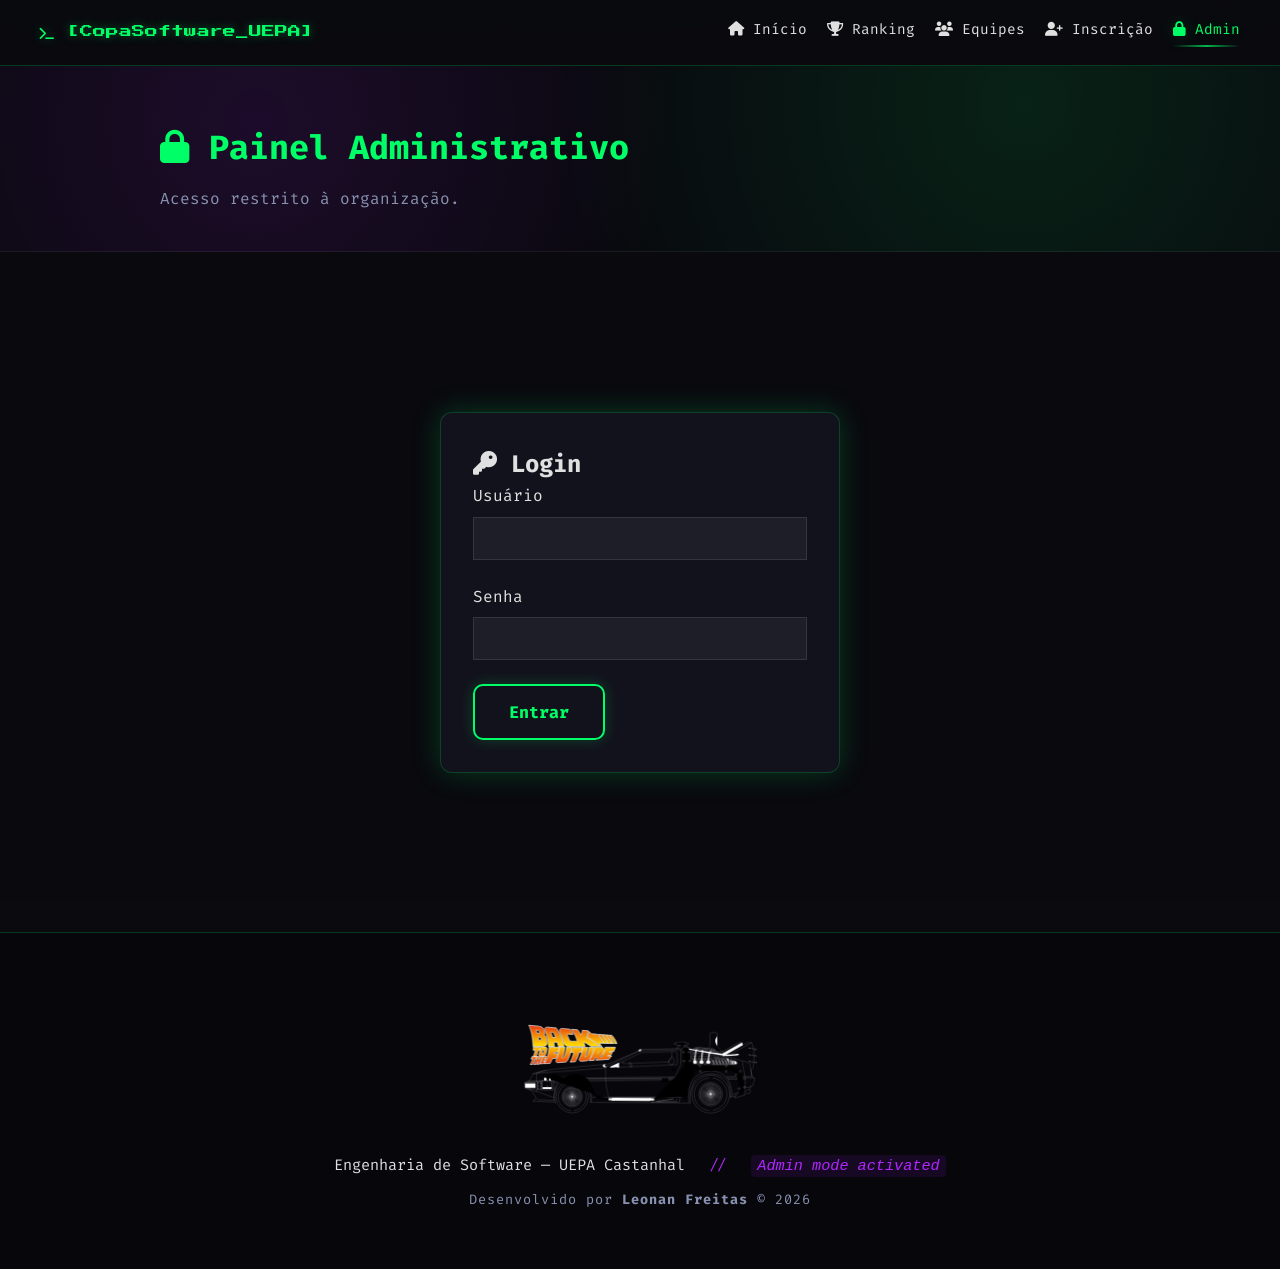
==== admin.html @ 0591ed83 "feat: adicionada vinculação de equipes e participantes ao database, e criação de pagina de admin" ====
<!DOCTYPE html>
<html lang="pt-BR">

<head>
    <meta charset="UTF-8">
    <meta name="viewport" content="width=device-width, initial-scale=1.0">
    <title>Admin — I Copa de Software</title>
    <link href="https://cdnjs.cloudflare.com/ajax/libs/font-awesome/6.4.0/css/all.min.css" rel="stylesheet">
    <link href="https://fonts.googleapis.com/css2?family=Fira+Code:wght@300;400;700&family=Press+Start+2P&display=swap"
        rel="stylesheet">
    <link rel="stylesheet" href="css/style.css">
    <link rel="stylesheet" href="css/admin.css">
    <link rel="icon" href="assets/starwars.png">
</head>

<body class="page-admin">
    <nav class="navbar">
        <div class="logo">
            <i class="fa-solid fa-terminal"></i> [CopaSoftware_UEPA]
        </div>
        <div class="menu-toggle" id="menuToggle">
            <span class="bar"></span>
            <span class="bar"></span>
            <span class="bar"></span>
        </div>
        <div class="nav-links" id="navLinks">
            <a href="index.html"><i class="fa-solid fa-house"></i> Início</a>
            <a href="ranking.html"><i class="fa-solid fa-trophy"></i> Ranking</a>
            <a href="equipes.html"><i class="fa-solid fa-users"></i> Equipes</a>
            <a href="inscricao.html"><i class="fa-solid fa-user-plus"></i> Inscrição</a>
            <a href="admin.html" class="active"><i class="fa-solid fa-lock"></i> Admin</a>
        </div>
    </nav>

    <header class="sub-hero">
        <div class="sub-hero-inner">
            <h1 class="sub-title"><i class="fa-solid fa-lock"></i> Painel Administrativo</h1>
            <p class="sub-text">Acesso restrito à organização.</p>
        </div>
    </header>

    <main class="container admin-container">

        <!-- Login Section -->
        <div id="loginSection" class="admin-section">
            <div class="admin-card">
                <h2><i class="fa-solid fa-key"></i> Login</h2>
                <form id="loginForm">
                    <div class="form-group">
                        <label for="username">Usuário</label>
                        <input type="text" id="username" name="username" required>
                    </div>
                    <div class="form-group">
                        <label for="password">Senha</label>
                        <input type="password" id="password" name="password" required>
                    </div>
                    <div class="form-error" id="loginError" style="display: none;"></div>
                    <button type="submit" class="btn-neon">Entrar</button>
                </form>
            </div>
        </div>

        <!-- Admin Panel -->
        <div id="adminPanel" style="display: none;">
            <div class="admin-tabs">
                <button class="tab-btn active" data-tab="teams">Times Pendentes</button>
                <button class="tab-btn" data-tab="active-teams">Times Ativos</button>
                <button class="tab-btn" data-tab="participants">Participantes</button>
                <button class="tab-btn" data-tab="draw">Sorteio</button>
                <button class="tab-btn" data-tab="score">Pontuação</button>
                <button class="tab-btn" data-tab="teamnames">Nomes de Times</button>
                <button class="tab-btn" data-tab="reserves">Reserva</button>
            </div>

            <!-- Tab: Times Pendentes -->
            <div class="tab-content active" id="tab-teams">
                <h2><i class="fa-solid fa-users"></i> Times Pendentes</h2>

                <!-- Formulário de criação manual -->
                <div class="manual-team-section">
                    <h3><i class="fa-solid fa-pen"></i> Criar Time Manual (por matrículas)</h3>
                    <form id="manualTeamForm">
                        <div class="input-row">
                            <div class="form-group">
                                <label>Matrícula 1</label>
                                <input type="text" id="mat1" required>
                            </div>
                            <div class="form-group">
                                <label>Matrícula 2</label>
                                <input type="text" id="mat2" required>
                            </div>
                            <div class="form-group">
                                <label>Matrícula 3</label>
                                <input type="text" id="mat3" required>
                            </div>
                        </div>
                        <button type="submit" class="btn-neon">Criar Time Pendente</button>
                    </form>
                    <div id="manualTeamResult" class="form-alert" style="display: none;"></div>
                </div>

                <div id="pendingTeamsLoader" class="rank-loader" style="display: none;">
                    <div class="loader-container">
                        <div class="loader-circle"></div>
                        <div class="loader-circle"></div>
                        <div class="loader-circle"></div>
                        <div class="loader-circle"></div>
                        <div class="loader-circle"></div>
                    </div>
                    <p>Carregando...</p>
                </div>
                <div id="pendingTeamsEmpty" class="table-empty" style="display: none;">Nenhum time pendente.</div>
                <div id="pendingTeamsList" class="pending-teams-list"></div>
            </div>

            <!-- Tab: Times Ativos (aprovados) -->
            <div class="tab-content" id="tab-active-teams">
                <h2><i class="fa-solid fa-check-circle"></i> Times Aprovados</h2>
                <div id="activeTeamsList" class="active-teams-list"></div>
            </div>

            <!-- Tab: Participantes -->
            <div class="tab-content" id="tab-participants">
                <h2><i class="fa-solid fa-address-card"></i> Participantes</h2>
                <div class="participants-list-admin" id="participantsListAdmin"></div>
            </div>

            <!-- Tab: Sorteio -->
            <div class="tab-content" id="tab-draw">
                <h2><i class="fa-solid fa-shuffle"></i> Sorteio</h2>
                <div class="draw-buttons">
                    <button id="drawIntermediary" class="btn-neon draw-btn">Sorteio Intermediário</button>
                    <button id="drawFinal" class="btn-neon draw-btn">Sorteio Final</button>
                </div>
                <div id="drawResult" class="draw-result"></div>
            </div>

            <!-- Tab: Pontuação -->
            <div class="tab-content" id="tab-score">
                <h2><i class="fa-solid fa-star"></i> Adicionar Pontuação</h2>
                <form id="scoreForm">
                    <div class="form-group">
                        <label for="teamSelect">Time</label>
                        <select id="teamSelect" name="teamId" required>
                            <option value="">Carregando times...</option>
                        </select>
                    </div>
                    <div class="form-group">
                        <label for="scoreValue">Valor</label>
                        <input type="number" id="scoreValue" name="value" required>
                    </div>
                    <div class="form-group">
                        <label for="scoreOrigin">Origem</label>
                        <select id="scoreOrigin" name="origin" required>
                            <option value="match">Partida</option>
                            <option value="penalty">Penalidade</option>
                            <option value="bonus">Bônus</option>
                        </select>
                    </div>
                    <div class="form-group">
                        <label for="scoreModality">Modalidade (opcional)</label>
                        <input type="text" id="scoreModality" name="modality">
                    </div>
                    <div class="form-group">
                        <label for="scoreDescription">Descrição</label>
                        <input type="text" id="scoreDescription" name="description" required>
                    </div>
                    <button type="submit" class="btn-neon">Adicionar Pontuação</button>
                </form>
            </div>

            <!-- Tab: Nomes de Times -->
            <div class="tab-content" id="tab-teamnames">
                <h2><i class="fa-solid fa-font"></i> Nomes de Times</h2>
                <form id="teamNameForm" class="teamname-form">
                    <div class="form-group">
                        <label for="teamName">Novo nome</label>
                        <input type="text" id="teamName" name="name" required>
                    </div>
                    <button type="submit" class="btn-neon">Adicionar Nome</button>
                </form>
                <h3>Nomes disponíveis</h3>
                <div id="availableNames" class="available-names"></div>
            </div>

            <!-- Tab: Reserva -->
            <div class="tab-content" id="tab-reserves">
                <h2><i class="fa-solid fa-clock"></i> Lista de Reserva</h2>
                <div id="reservesList" class="reserves-list"></div>
            </div>
        </div>
    </main>

    <footer class="main-footer">
        <div class="footer-content">
            <div class="footer-visual">
                <div id="delorean-display"></div>
            </div>
            <div class="footer-text">
                <div class="footer-brand">
                    <span>Engenharia de Software — UEPA Castanhal</span>
                    <span class="separator">//</span>
                    <code><span id="rotating-phrase">Admin mode activated</span></code>
                </div>
                <div class="footer-copy">Desenvolvido por <strong>Leonan Freitas</strong> &copy; 2026</div>
            </div>
        </div>
    </footer>

    <script src="js/script.js"></script>
    <script src="js/effects/hamburger.js"></script>
    <script src="js/effects/matrix.js"></script>
    <script src="js/rotating-phrases.js"></script>
    <script src="js/admin.js"></script>
    <script>
        fetch('assets/delorean-anim.html')
            .then(res => res.text())
            .then(data => document.getElementById('delorean-display').innerHTML = data);
    </script>
</body>

</html>
---- css/style.css ----
@import url('base.css');
@import url('layout.css');
@import url('components.css');
@import url('pages.css');
@import url('animations.css');
@import url('matrix-gallery.css');
@import url('effects/hamburger.css');
@import url('effects/matrix.css');
@import url('effects/delorean-anim.css');
@import url('effects/loading-circle.css');
---- css/admin.css ----
.page-admin .admin-container {
    max-width: 1200px;
}

.admin-section {
    display: flex;
    justify-content: center;
    align-items: center;
    min-height: 60vh;
}

.admin-card {
    background: var(--bg-panel);
    border: 1px solid var(--border-color);
    border-radius: 12px;
    padding: 2rem;
    width: 100%;
    max-width: 400px;
    box-shadow: 0 0 30px rgba(0, 255, 102, 0.2);
}

.admin-tabs {
    display: flex;
    flex-wrap: wrap;
    gap: 10px;
    margin-bottom: 30px;
    border-bottom: 1px solid var(--border-color);
    padding-bottom: 10px;
    background: rgba(0, 0, 0, 0.3);
    border-radius: 8px;
    padding: 10px;
}

.tab-btn {
    background: transparent;
    border: 1px solid var(--border-color);
    color: var(--text-muted);
    padding: 10px 20px;
    font-family: 'Fira Code', monospace;
    cursor: pointer;
    transition: all 0.2s;
    border-radius: 6px;
    flex: 1 1 auto;
}

.tab-btn:hover {
    border-color: var(--neon-green);
    color: var(--neon-green);
}

.tab-btn.active {
    background: rgba(0, 255, 102, 0.1);
    border-color: var(--neon-green);
    color: var(--neon-green);
}

.tab-content {
    display: none;
    background: rgba(0, 0, 0, 0.2);
    padding: 20px;
    border-radius: 12px;
    backdrop-filter: blur(4px);
}

.tab-content.active {
    display: block;
}

.pending-teams-list {
    display: flex;
    flex-direction: column;
    gap: 20px;
}

.pending-team-card {
    background: rgba(20, 20, 30, 0.8);
    border: 1px solid var(--border-color);
    border-radius: 8px;
    padding: 15px;
    transition: border-color 0.2s;
}

.pending-team-card:hover {
    border-color: var(--neon-purple);
}

.pending-team-header {
    display: flex;
    justify-content: space-between;
    align-items: center;
    margin-bottom: 10px;
    flex-wrap: wrap;
    gap: 10px;
}

.pending-team-header h3 {
    color: var(--neon-green);
    font-size: 1.2rem;
    margin: 0;
}

.pending-team-actions {
    display: flex;
    gap: 10px;
}

.pending-team-actions button {
    padding: 8px 12px;
    font-size: 0.9rem;
}

.pending-team-members {
    margin-top: 10px;
    padding-top: 10px;
    border-top: 1px dashed var(--border-color);
}

.pending-team-members p {
    margin: 5px 0;
    color: var(--text-muted);
    font-size: 0.9rem;
}

.draw-buttons {
    display: flex;
    gap: 20px;
    margin-bottom: 20px;
    flex-wrap: wrap;
}

.draw-btn {
    flex: 1;
    min-width: 200px;
}

.draw-result {
    background: rgba(0, 0, 0, 0.5);
    border-radius: 8px;
    padding: 15px;
    color: var(--text-main);
    font-family: 'Fira Code', monospace;
    border: 1px solid var(--neon-green);
}

.teamname-form {
    margin-bottom: 30px;
    background: rgba(0, 0, 0, 0.2);
    padding: 20px;
    border-radius: 8px;
}

.available-names {
    display: flex;
    flex-wrap: wrap;
    gap: 10px;
    margin-top: 1rem;
}

.name-tag {
    background: rgba(176, 38, 255, 0.1);
    border: 1px solid var(--neon-purple);
    padding: 5px 15px;
    border-radius: 20px;
    font-size: 0.9rem;
    color: var(--text-main);
}

.reserves-list {
    background: rgba(0, 0, 0, 0.2);
    padding: 20px;
    border-radius: 8px;
}

.reserve-item {
    padding: 10px;
    border-bottom: 1px solid var(--border-color);
    display: flex;
    justify-content: space-between;
    align-items: center;
    flex-wrap: wrap;
    gap: 10px;
}

.reserve-item:last-child {
    border-bottom: none;
}

.reserve-info {
    color: var(--text-main);
}

.reserve-info strong {
    color: var(--neon-green);
}

.reserve-semester {
    color: var(--neon-purple);
    font-size: 0.9rem;
}

.participants-list-admin {
    background: rgba(0, 0, 0, 0.2);
    padding: 20px;
    border-radius: 8px;
    max-height: 500px;
    overflow-y: auto;
}

.participant-admin-item {
    padding: 8px;
    border-bottom: 1px dashed var(--border-color);
    display: flex;
    justify-content: space-between;
    color: var(--text-main);
}

.participant-admin-item:last-child {
    border-bottom: none;
}

@media (max-width: 768px) {
    .admin-tabs {
        flex-direction: column;
    }

    .tab-btn {
        width: 100%;
    }

    .draw-buttons {
        flex-direction: column;
    }

    .draw-btn {
        width: 100%;
    }

    .pending-team-header {
        flex-direction: column;
        align-items: flex-start;
    }

    .pending-team-actions {
        width: 100%;
        justify-content: flex-end;
    }
}

.manual-team-section {
    background: rgba(0, 0, 0, 0.2);
    padding: 20px;
    border-radius: 8px;
    margin-bottom: 30px;
    border: 1px solid var(--border-color);
}

.manual-team-section .input-row {
    display: flex;
    gap: 15px;
    flex-wrap: wrap;
}

.manual-team-section .form-group {
    flex: 1;
    min-width: 150px;
}

.active-teams-list .team-card {
    background: rgba(0, 20, 0, 0.5);
    border-color: var(--neon-green);
    margin-bottom: 15px;
}

.team-card .team-header {
    display: flex;
    justify-content: space-between;
    align-items: center;
    flex-wrap: wrap;
    gap: 10px;
}

.team-card .team-header h3 {
    margin: 0;
    color: var(--neon-green);
}

@media (max-width: 640px) {
    .manual-team-section .input-row {
        flex-direction: column;
    }
}
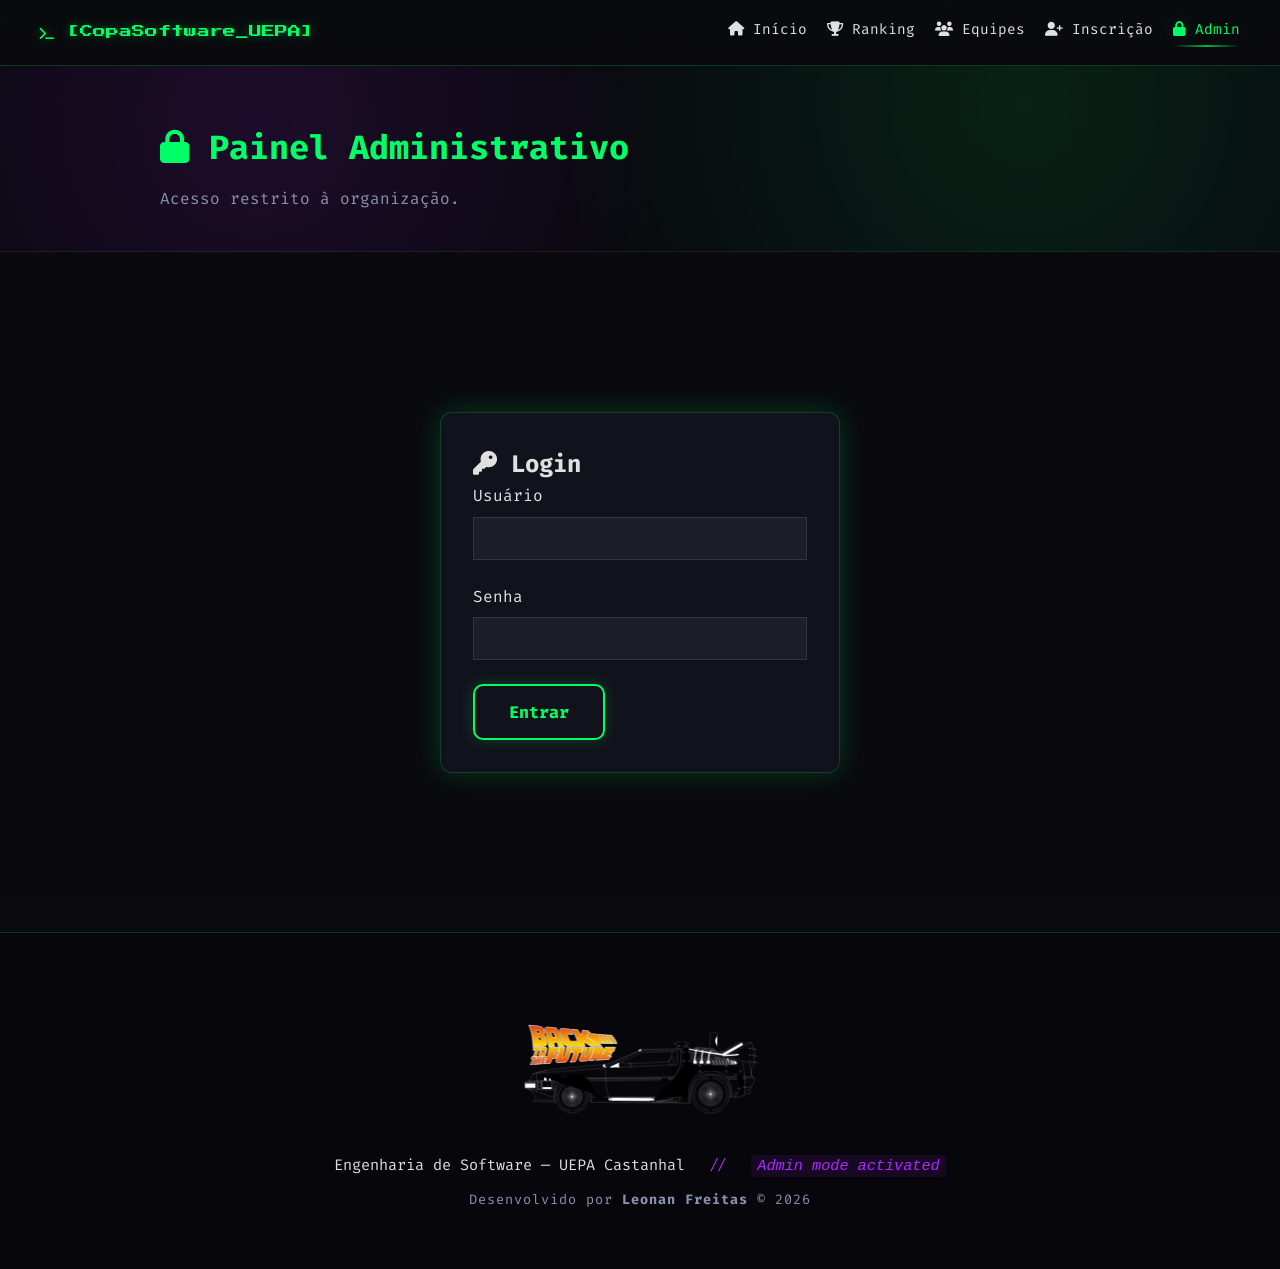
==== commit dccca4fd: "feat: adicionado botão de recalculo e expansão de times na aba de admin" ====
--- a/admin.html
+++ b/admin.html
@@ -137,6 +137,12 @@
 
             <!-- Tab: Pontuação -->
             <div class="tab-content" id="tab-score">
+                <div class="recalc-section"
+                    style="margin-bottom: 2rem; padding: 1rem; background: rgba(0,0,0,0.3); border-radius: 8px;">
+                    <h3><i class="fa-solid fa-rotate"></i> Manutenção do Ranking</h3>
+                    <button id="recalculateRankingBtn" class="btn-neon">Recalcular Ranking de Todos os Times</button>
+                    <div id="recalcMessage" class="form-alert" style="display: none; margin-top: 10px;"></div>
+                </div>
                 <h2><i class="fa-solid fa-star"></i> Adicionar Pontuação</h2>
                 <form id="scoreForm">
                     <div class="form-group">
--- a/css/style.css
+++ b/css/style.css
@@ -7,4 +7,5 @@
 @import url('effects/hamburger.css');
 @import url('effects/matrix.css');
 @import url('effects/delorean-anim.css');
-@import url('effects/loading-circle.css');+@import url('effects/loading-circle.css');
+@import url('effects/ranking.css');
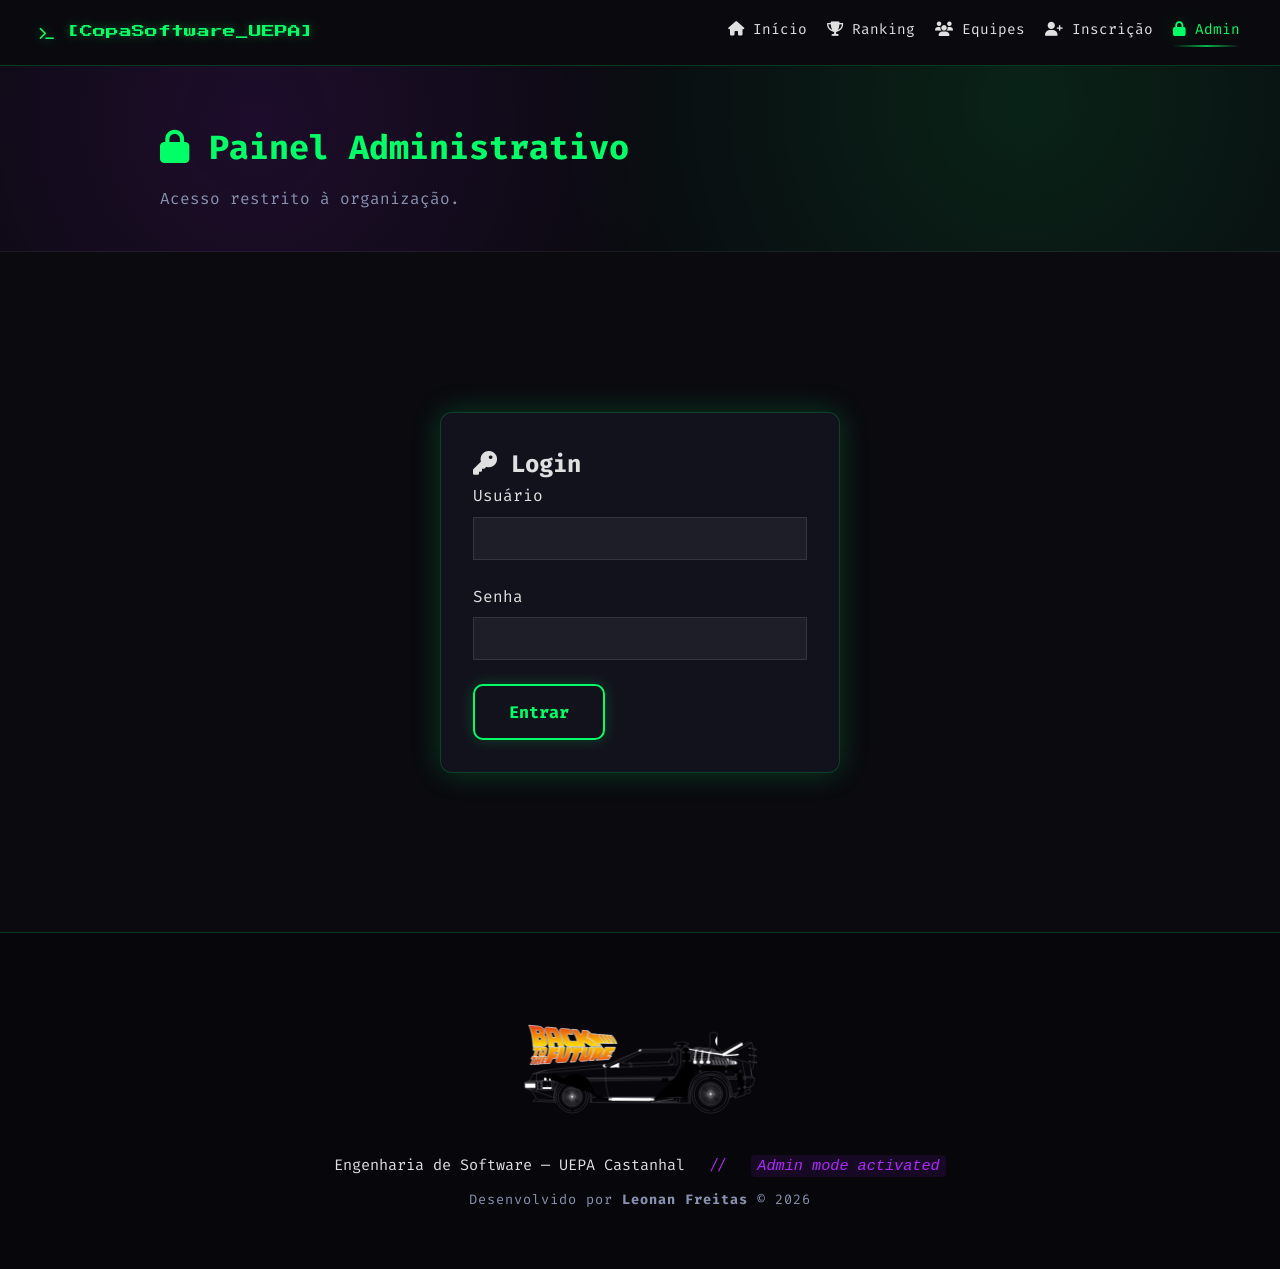
==== commit d5962a89: "feat: adicionada aba de start" ====
--- a/admin.html
+++ b/admin.html
@@ -70,6 +70,7 @@
                 <button class="tab-btn" data-tab="score">Pontuação</button>
                 <button class="tab-btn" data-tab="teamnames">Nomes de Times</button>
                 <button class="tab-btn" data-tab="reserves">Reserva</button>
+                <button class="tab-btn" data-tab="relay">Torneio Relay</button>
             </div>
 
             <!-- Tab: Times Pendentes -->
@@ -194,6 +195,20 @@
                 <h2><i class="fa-solid fa-clock"></i> Lista de Reserva</h2>
                 <div id="reservesList" class="reserves-list"></div>
             </div>
+
+            <!-- Tab: Algoritmos em Revezamento-->
+            <div class="tab-content" id="tab-relay">
+                <div class="section-header-relay">
+                    <h2><i class="fa-solid fa-microchip"></i> Controle do Relay</h2>
+                    <button id="refreshRelay" class="btn-ghost btn-small"><i class="fa-solid fa-sync"></i>
+                        Atualizar</button>
+                </div>
+                <div id="relayTournamentsList" class="relay-grid">
+                    <div class="rank-loader" style="display:flex;">
+                        <p>Carregando torneios do orquestrador...</p>
+                    </div>
+                </div>
+            </div>
         </div>
     </main>
 
--- a/css/admin.css
+++ b/css/admin.css
@@ -288,4 +288,76 @@
     .manual-team-section .input-row {
         flex-direction: column;
     }
+}
+
+.team-card .expand-icon {
+    transition: transform 0.3s ease;
+}
+
+.team-card.expanded .expand-icon {
+    transform: rotate(180deg);
+}
+
+.section-header-relay {
+    display: flex;
+    justify-content: space-between;
+    align-items: center;
+    margin-bottom: 2rem;
+    padding-bottom: 1rem;
+    border-bottom: 1px dashed var(--border-color);
+}
+
+.relay-grid {
+    display: grid;
+    grid-template-columns: repeat(auto-fill, minmax(320px, 1fr));
+    gap: 1.5rem;
+}
+
+.relay-card {
+    background: rgba(15, 15, 25, 0.8);
+    border: 1px solid var(--border-color);
+    padding: 1.5rem;
+    border-radius: 8px;
+    display: flex;
+    flex-direction: column;
+    justify-content: space-between;
+    gap: 1.5rem;
+}
+
+.relay-card h3 {
+    color: var(--neon-green);
+    font-family: 'Fira Code', monospace;
+    margin-bottom: 0.5rem;
+}
+
+.relay-card code {
+    font-size: 0.8rem;
+    background: rgba(0, 0, 0, 0.3);
+}
+
+.badge {
+    display: inline-block;
+    padding: 4px 8px;
+    border-radius: 4px;
+    font-size: 0.7rem;
+    text-transform: uppercase;
+    font-weight: bold;
+    margin-top: 10px;
+}
+
+.bg-green {
+    background: rgba(0, 255, 102, 0.2);
+    color: var(--neon-green);
+    border: 1px solid var(--neon-green);
+}
+
+.bg-red {
+    background: rgba(255, 60, 60, 0.2);
+    color: #ff3c3c;
+    border: 1px solid #ff3c3c;
+}
+
+.relay-card-actions {
+    display: flex;
+    justify-content: flex-end;
 }
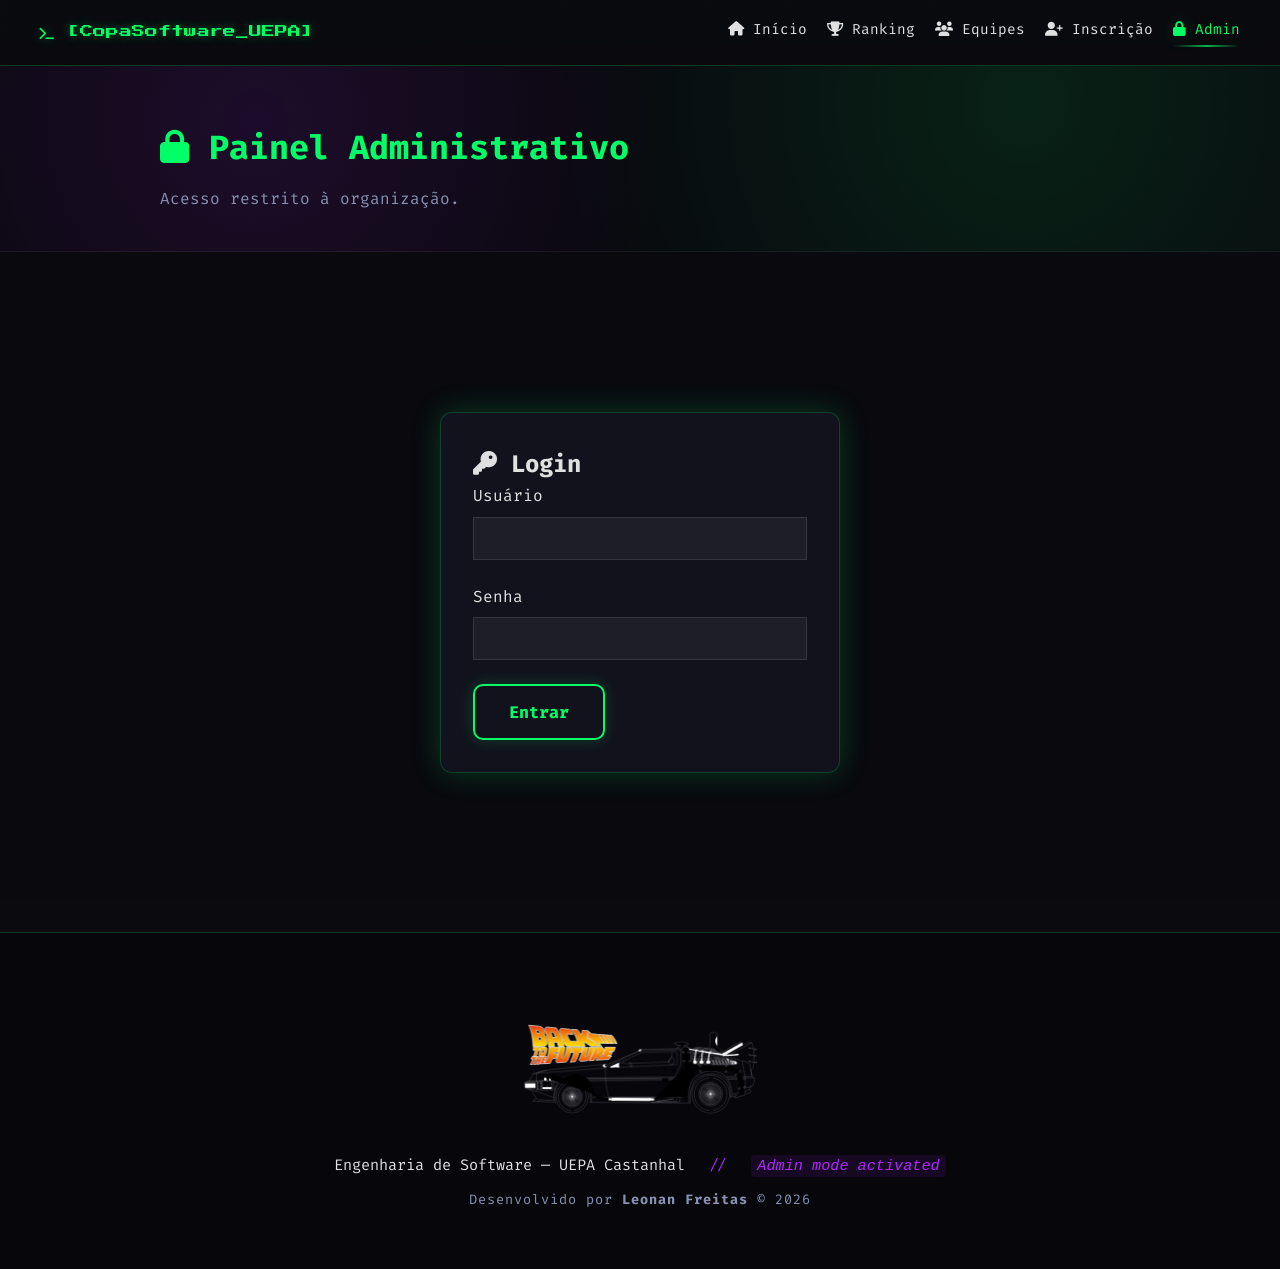
==== commit 7b320fac: "feat: adicionada melhor visualização de aba de participantes e refeita aba de lançamento de pontos" ====
--- a/admin.html
+++ b/admin.html
@@ -77,7 +77,6 @@
             <div class="tab-content active" id="tab-teams">
                 <h2><i class="fa-solid fa-users"></i> Times Pendentes</h2>
 
-                <!-- Formulário de criação manual -->
                 <div class="manual-team-section">
                     <h3><i class="fa-solid fa-pen"></i> Criar Time Manual (por matrículas)</h3>
                     <form id="manualTeamForm">
@@ -114,7 +113,7 @@
                 <div id="pendingTeamsList" class="pending-teams-list"></div>
             </div>
 
-            <!-- Tab: Times Ativos (aprovados) -->
+            <!-- Tab: Times Ativos -->
             <div class="tab-content" id="tab-active-teams">
                 <h2><i class="fa-solid fa-check-circle"></i> Times Aprovados</h2>
                 <div id="activeTeamsList" class="active-teams-list"></div>
@@ -123,6 +122,7 @@
             <!-- Tab: Participantes -->
             <div class="tab-content" id="tab-participants">
                 <h2><i class="fa-solid fa-address-card"></i> Participantes</h2>
+                <div class="sub-tabs" id="participantSubTabs"></div>
                 <div class="participants-list-admin" id="participantsListAdmin"></div>
             </div>
 
@@ -133,47 +133,101 @@
                     <button id="drawIntermediary" class="btn-neon draw-btn">Sorteio Intermediário</button>
                     <button id="drawFinal" class="btn-neon draw-btn">Sorteio Final</button>
                 </div>
-                <div id="drawResult" class="draw-result"></div>
+                <div id="drawResult" class="draw-result" style="display: none;"></div>
             </div>
 
             <!-- Tab: Pontuação -->
             <div class="tab-content" id="tab-score">
+                <!-- Manutenção do Ranking -->
                 <div class="recalc-section"
                     style="margin-bottom: 2rem; padding: 1rem; background: rgba(0,0,0,0.3); border-radius: 8px;">
                     <h3><i class="fa-solid fa-rotate"></i> Manutenção do Ranking</h3>
                     <button id="recalculateRankingBtn" class="btn-neon">Recalcular Ranking de Todos os Times</button>
                     <div id="recalcMessage" class="form-alert" style="display: none; margin-top: 10px;"></div>
                 </div>
-                <h2><i class="fa-solid fa-star"></i> Adicionar Pontuação</h2>
-                <form id="scoreForm">
-                    <div class="form-group">
-                        <label for="teamSelect">Time</label>
-                        <select id="teamSelect" name="teamId" required>
-                            <option value="">Carregando times...</option>
-                        </select>
-                    </div>
-                    <div class="form-group">
-                        <label for="scoreValue">Valor</label>
-                        <input type="number" id="scoreValue" name="value" required>
-                    </div>
-                    <div class="form-group">
-                        <label for="scoreOrigin">Origem</label>
-                        <select id="scoreOrigin" name="origin" required>
-                            <option value="match">Partida</option>
-                            <option value="penalty">Penalidade</option>
-                            <option value="bonus">Bônus</option>
-                        </select>
-                    </div>
-                    <div class="form-group">
-                        <label for="scoreModality">Modalidade (opcional)</label>
-                        <input type="text" id="scoreModality" name="modality">
-                    </div>
-                    <div class="form-group">
-                        <label for="scoreDescription">Descrição</label>
-                        <input type="text" id="scoreDescription" name="description" required>
-                    </div>
-                    <button type="submit" class="btn-neon">Adicionar Pontuação</button>
-                </form>
+
+                <!-- Sub-abas de Pontuação -->
+                <div class="sub-tabs" id="scoreSubTabs">
+                    <button class="sub-tab-btn active" data-subtab="quick">Lançamento Rápido</button>
+                    <button class="sub-tab-btn" data-subtab="single">Lançamento Avulso</button>
+                </div>
+
+                <!-- Sub-aba: Lançamento Rápido -->
+                <div class="sub-content active" id="sub-quick">
+                    <h3><i class="fa-solid fa-bolt"></i> Configuração do Round</h3>
+                    <div class="quick-config">
+                        <div class="config-row">
+                            <div class="form-group">
+                                <label>Modalidade</label>
+                                <select id="quickModality">
+                                    <option value="quiz">Quiz</option>
+                                    <option value="burnout">Burnout</option>
+                                </select>
+                            </div>
+                            <div class="form-group">
+                                <label>Descrição do Round</label>
+                                <input type="text" id="quickDescription" placeholder="Ex: Rodada 1, Final...">
+                            </div>
+                            <div class="form-group">
+                                <label>Valor do Acerto</label>
+                                <input type="number" id="quickValue" value="10" min="1">
+                            </div>
+                        </div>
+                        <button id="startRoundBtn" class="btn-neon"><i class="fa-solid fa-play"></i> Iniciar
+                            Round</button>
+                        <button id="resetConfigBtn" class="btn-ghost" style="display:none;">Nova Configuração</button>
+                    </div>
+
+                    <div id="quickGridContainer" style="display:none;">
+                        <div class="grid-header">
+                            <h3><i class="fa-solid fa-list-check"></i> Times</h3>
+                            <div class="grid-actions">
+                                <button id="selectAllBtn" class="btn-ghost btn-small">Marcar Todos</button>
+                                <button id="deselectAllBtn" class="btn-ghost btn-small">Desmarcar Todos</button>
+                            </div>
+                        </div>
+                        <div id="quickGrid" class="quick-grid"></div>
+                        <div class="grid-footer">
+                            <button id="submitBatchBtn" class="btn-neon"><i class="fa-solid fa-paper-plane"></i> Enviar
+                                Pontuações do Round</button>
+                        </div>
+                        <div id="batchResult" class="form-alert" style="display:none; margin-top: 10px;"></div>
+                    </div>
+                </div>
+
+                <!-- Sub-aba: Lançamento Avulso -->
+                <div class="sub-content" id="sub-single">
+                    <h3><i class="fa-solid fa-pen"></i> Bônus / Penalidade</h3>
+                    <form id="scoreForm">
+                        <div class="form-group">
+                            <label for="teamSelect">Time</label>
+                            <select id="teamSelect" name="teamId" required>
+                                <option value="">Carregando times...</option>
+                            </select>
+                        </div>
+                        <div class="form-group">
+                            <label for="scoreValue">Valor</label>
+                            <input type="number" id="scoreValue" name="value" required>
+                        </div>
+                        <div class="form-group">
+                            <label for="scoreOrigin">Origem</label>
+                            <select id="scoreOrigin" name="origin" required>
+                                <option value="match">Partida</option>
+                                <option value="penalty">Penalidade</option>
+                                <option value="bonus">Bônus</option>
+                            </select>
+                        </div>
+                        <div class="form-group">
+                            <label for="scoreModality">Modalidade (opcional)</label>
+                            <input type="text" id="scoreModality" name="modality">
+                        </div>
+                        <div class="form-group">
+                            <label for="scoreDescription">Descrição</label>
+                            <input type="text" id="scoreDescription" name="description" required>
+                        </div>
+                        <button type="submit" class="btn-neon">Adicionar Pontuação</button>
+                    </form>
+                </div>
             </div>
 
             <!-- Tab: Nomes de Times -->
@@ -196,7 +250,7 @@
                 <div id="reservesList" class="reserves-list"></div>
             </div>
 
-            <!-- Tab: Algoritmos em Revezamento-->
+            <!-- Tab: Torneio Relay -->
             <div class="tab-content" id="tab-relay">
                 <div class="section-header-relay">
                     <h2><i class="fa-solid fa-microchip"></i> Controle do Relay</h2>
--- a/css/admin.css
+++ b/css/admin.css
@@ -66,6 +66,162 @@
     display: block;
 }
 
+/* ===== Sub-tabs (genérico para participantes e pontuação) ===== */
+.sub-tabs {
+    display: flex;
+    flex-wrap: wrap;
+    gap: 10px;
+    margin-bottom: 20px;
+    padding-bottom: 10px;
+    border-bottom: 1px solid var(--border-color);
+}
+
+.sub-tab-btn {
+    background: transparent;
+    border: 1px solid var(--border-color);
+    color: var(--text-muted);
+    padding: 6px 14px;
+    font-family: 'Fira Code', monospace;
+    cursor: pointer;
+    font-size: 0.85rem;
+    border-radius: 4px;
+    transition: all 0.2s;
+}
+
+.sub-tab-btn:hover {
+    border-color: var(--neon-green);
+    color: var(--neon-green);
+}
+
+.sub-tab-btn.active {
+    background: rgba(0, 255, 102, 0.1);
+    border-color: var(--neon-green);
+    color: var(--neon-green);
+}
+
+.sub-content {
+    display: none;
+}
+
+.sub-content.active {
+    display: block;
+}
+
+/* ===== Painel de Configuração Rápida ===== */
+.quick-config {
+    background: rgba(0, 0, 0, 0.3);
+    border: 1px solid var(--border-color);
+    border-radius: 8px;
+    padding: 1.5rem;
+    margin-bottom: 2rem;
+}
+
+.config-row {
+    display: flex;
+    gap: 1rem;
+    flex-wrap: wrap;
+    align-items: flex-end;
+    margin-bottom: 1rem;
+}
+
+.config-row .form-group {
+    flex: 1;
+    min-width: 150px;
+}
+
+/* ===== Grade de Times (Lançamento Rápido) ===== */
+.quick-grid {
+    background: rgba(0, 0, 0, 0.3);
+    border: 1px solid var(--border-color);
+    border-radius: 8px;
+    padding: 0.5rem;
+    max-height: 500px;
+    overflow-y: auto;
+}
+
+.grid-header {
+    display: flex;
+    justify-content: space-between;
+    align-items: center;
+    margin-bottom: 1rem;
+}
+
+.grid-actions {
+    display: flex;
+    gap: 0.5rem;
+}
+
+.team-row {
+    display: flex;
+    align-items: center;
+    justify-content: space-between;
+    padding: 0.75rem 1rem;
+    margin: 0.25rem 0;
+    border-radius: 6px;
+    background: rgba(15, 15, 25, 0.6);
+    border: 1px solid var(--border-color);
+    transition: all 0.2s;
+    cursor: pointer;
+    user-select: none;
+}
+
+.team-row:hover {
+    border-color: var(--neon-green);
+}
+
+.team-row.selected {
+    background: rgba(0, 255, 102, 0.1);
+    border-color: var(--neon-green);
+    box-shadow: 0 0 10px rgba(0, 255, 102, 0.2);
+}
+
+.team-row .team-info {
+    display: flex;
+    align-items: center;
+    gap: 0.75rem;
+}
+
+.team-row .team-name {
+    color: var(--text-main);
+    font-weight: 500;
+}
+
+.team-row .team-code {
+    color: var(--text-muted);
+    font-size: 0.85rem;
+}
+
+.team-row .acerto-indicator {
+    width: 20px;
+    height: 20px;
+    border-radius: 4px;
+    border: 2px solid var(--border-color);
+    display: flex;
+    align-items: center;
+    justify-content: center;
+    transition: all 0.2s;
+}
+
+.team-row.selected .acerto-indicator {
+    background: var(--neon-green);
+    border-color: var(--neon-green);
+    box-shadow: 0 0 8px rgba(0, 255, 102, 0.5);
+}
+
+.team-row.selected .acerto-indicator i {
+    color: #000;
+    font-size: 0.8rem;
+}
+
+.grid-footer {
+    margin-top: 1rem;
+    display: flex;
+    justify-content: flex-end;
+    gap: 1rem;
+    align-items: center;
+}
+
+/* Mantendo estilos anteriores... */
 .pending-teams-list {
     display: flex;
     flex-direction: column;
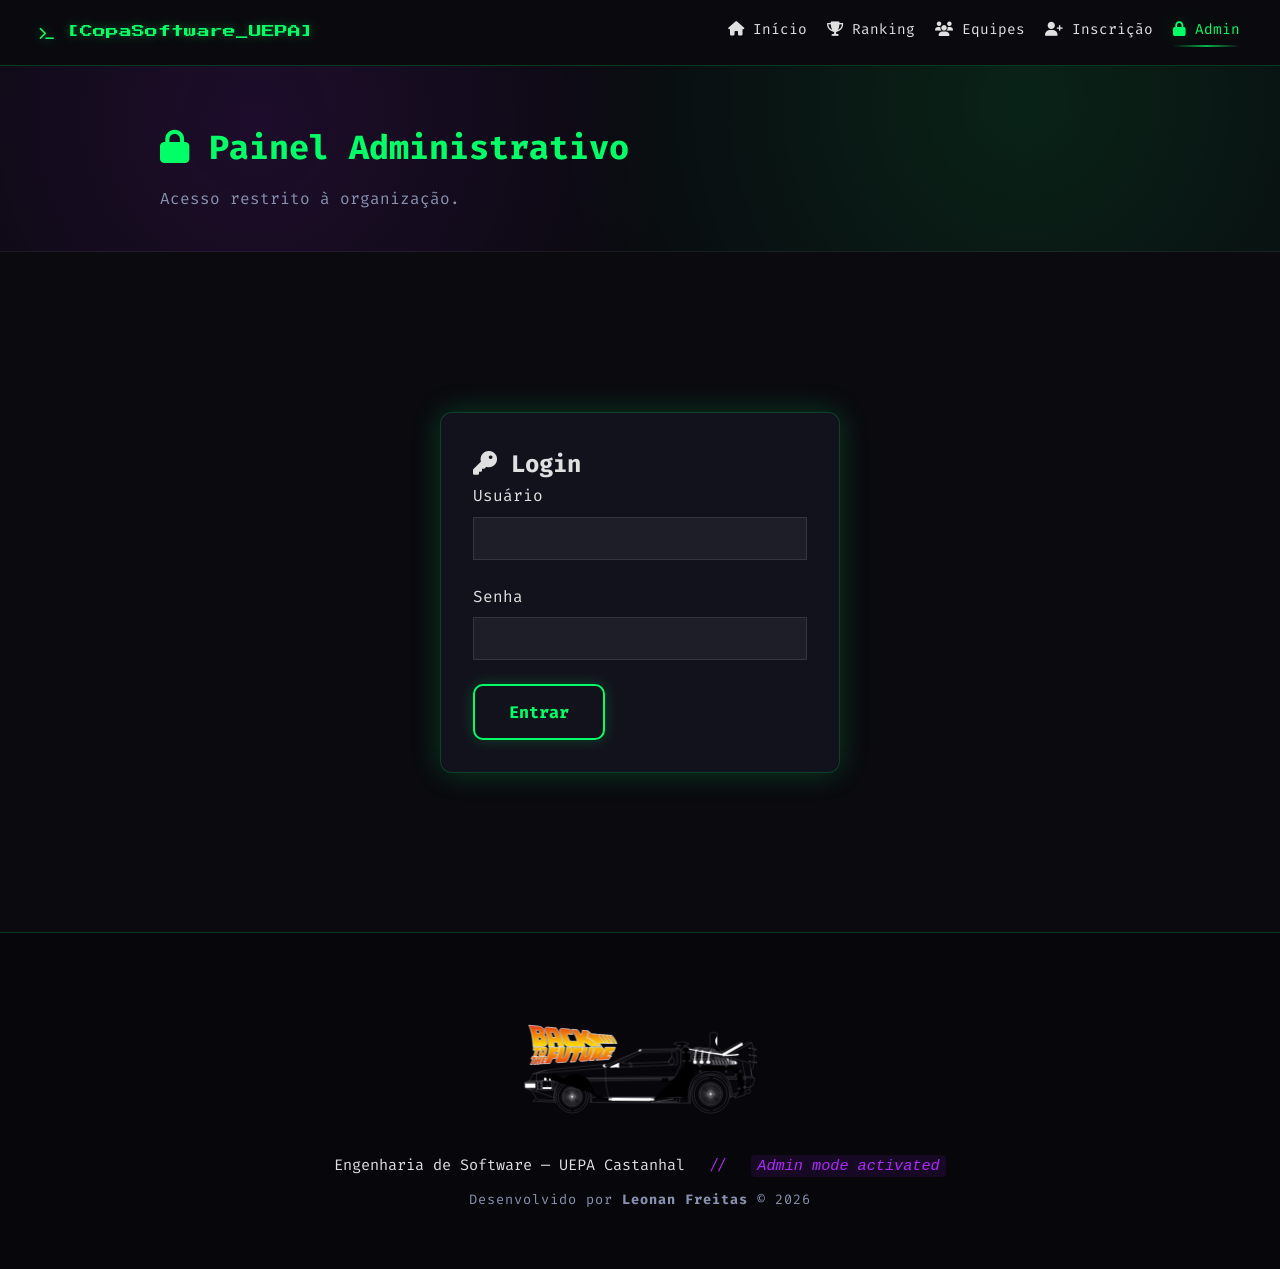
==== commit 1a130404: "feat: adicionada aba de checkin" ====
--- a/admin.html
+++ b/admin.html
@@ -71,6 +71,7 @@
                 <button class="tab-btn" data-tab="teamnames">Nomes de Times</button>
                 <button class="tab-btn" data-tab="reserves">Reserva</button>
                 <button class="tab-btn" data-tab="relay">Torneio Relay</button>
+                <button class="tab-btn" data-tab="checkin">Check-in</button>
             </div>
 
             <!-- Tab: Times Pendentes -->
@@ -262,6 +263,40 @@
                         <p>Carregando torneios do orquestrador...</p>
                     </div>
                 </div>
+            </div>
+
+            <!-- Tab: Check-in -->
+            <div class="tab-content" id="tab-checkin">
+                <h2><i class="fa-solid fa-clipboard-check"></i> Check-in Presencial</h2>
+
+                <!-- Seção de ouvintes/ajudantes -->
+                <div class="checkin-manual-section">
+                    <h3><i class="fa-solid fa-user-plus"></i> Adicionar ouvinte / ajudante</h3>
+                    <form id="checkinManualForm">
+                        <div class="form-group">
+                            <input type="text" id="checkinManualName" placeholder="Nome completo" required>
+                        </div>
+                        <button type="submit" class="btn-neon">Adicionar</button>
+                    </form>
+                    <div id="checkinManualResult" class="form-alert" style="display: none;"></div>
+                </div>
+
+                <!-- Lista de checkins (competidores + ouvintes) -->
+                <h3><i class="fa-solid fa-list-ul"></i> Presenças registradas</h3>
+                <div id="checkinListLoader" class="rank-loader" style="display: none;">
+                    <p>Carregando...</p>
+                </div>
+                <div id="checkinListEmpty" class="table-empty" style="display: none;">
+                    Nenhum check-in realizado ainda.
+                </div>
+                <div id="checkinList" class="checkin-list"></div>
+
+                <!-- Lista de competidores pendentes de check-in -->
+                <h3><i class="fa-solid fa-user-clock"></i> Competidores ainda não confirmados</h3>
+                <div id="pendingCheckinLoader" class="rank-loader" style="display: none;">
+                    <p>Carregando...</p>
+                </div>
+                <div id="pendingCheckinList" class="checkin-pending-list"></div>
             </div>
         </div>
     </main>
--- a/css/admin.css
+++ b/css/admin.css
@@ -516,4 +516,91 @@
 .relay-card-actions {
     display: flex;
     justify-content: flex-end;
+}
+
+/* ===== CHECK‑IN ===== */
+.checkin-manual-section {
+    background: rgba(0, 0, 0, 0.2);
+    padding: 20px;
+    border-radius: 8px;
+    margin-bottom: 30px;
+    border: 1px solid var(--border-color);
+}
+
+.checkin-manual-section .form-group {
+    margin-bottom: 15px;
+}
+
+.checkin-list {
+    display: flex;
+    flex-direction: column;
+    gap: 10px;
+    margin-bottom: 30px;
+    background: rgba(0, 0, 0, 0.2);
+    padding: 15px;
+    border-radius: 8px;
+}
+
+.checkin-item {
+    display: flex;
+    justify-content: space-between;
+    align-items: center;
+    padding: 10px 0;
+    border-bottom: 1px dashed var(--border-color);
+    flex-wrap: wrap;
+    gap: 10px;
+}
+
+.checkin-item:last-child {
+    border-bottom: none;
+}
+
+.checkin-item .checkin-info {
+    color: var(--text-main);
+}
+
+.checkin-item .checkin-info .tipo-badge {
+    font-size: 0.75rem;
+    padding: 2px 10px;
+    border-radius: 12px;
+    margin-left: 10px;
+    text-transform: uppercase;
+    font-weight: bold;
+}
+
+.tipo-badge.competidor {
+    background: rgba(0, 255, 102, 0.15);
+    color: var(--neon-green);
+    border: 1px solid var(--neon-green);
+}
+
+.tipo-badge.ouvinte {
+    background: rgba(176, 38, 255, 0.15);
+    color: var(--neon-purple);
+    border: 1px solid var(--neon-purple);
+}
+
+.checkin-pending-list {
+    background: rgba(0, 0, 0, 0.2);
+    padding: 15px;
+    border-radius: 8px;
+    max-height: 500px;
+    overflow-y: auto;
+}
+
+.checkin-pending-item {
+    display: flex;
+    justify-content: space-between;
+    align-items: center;
+    padding: 8px 0;
+    border-bottom: 1px dashed var(--border-color);
+}
+
+.checkin-pending-item:last-child {
+    border-bottom: none;
+}
+
+.checkin-pending-item button {
+    padding: 4px 12px;
+    font-size: 0.8rem;
 }
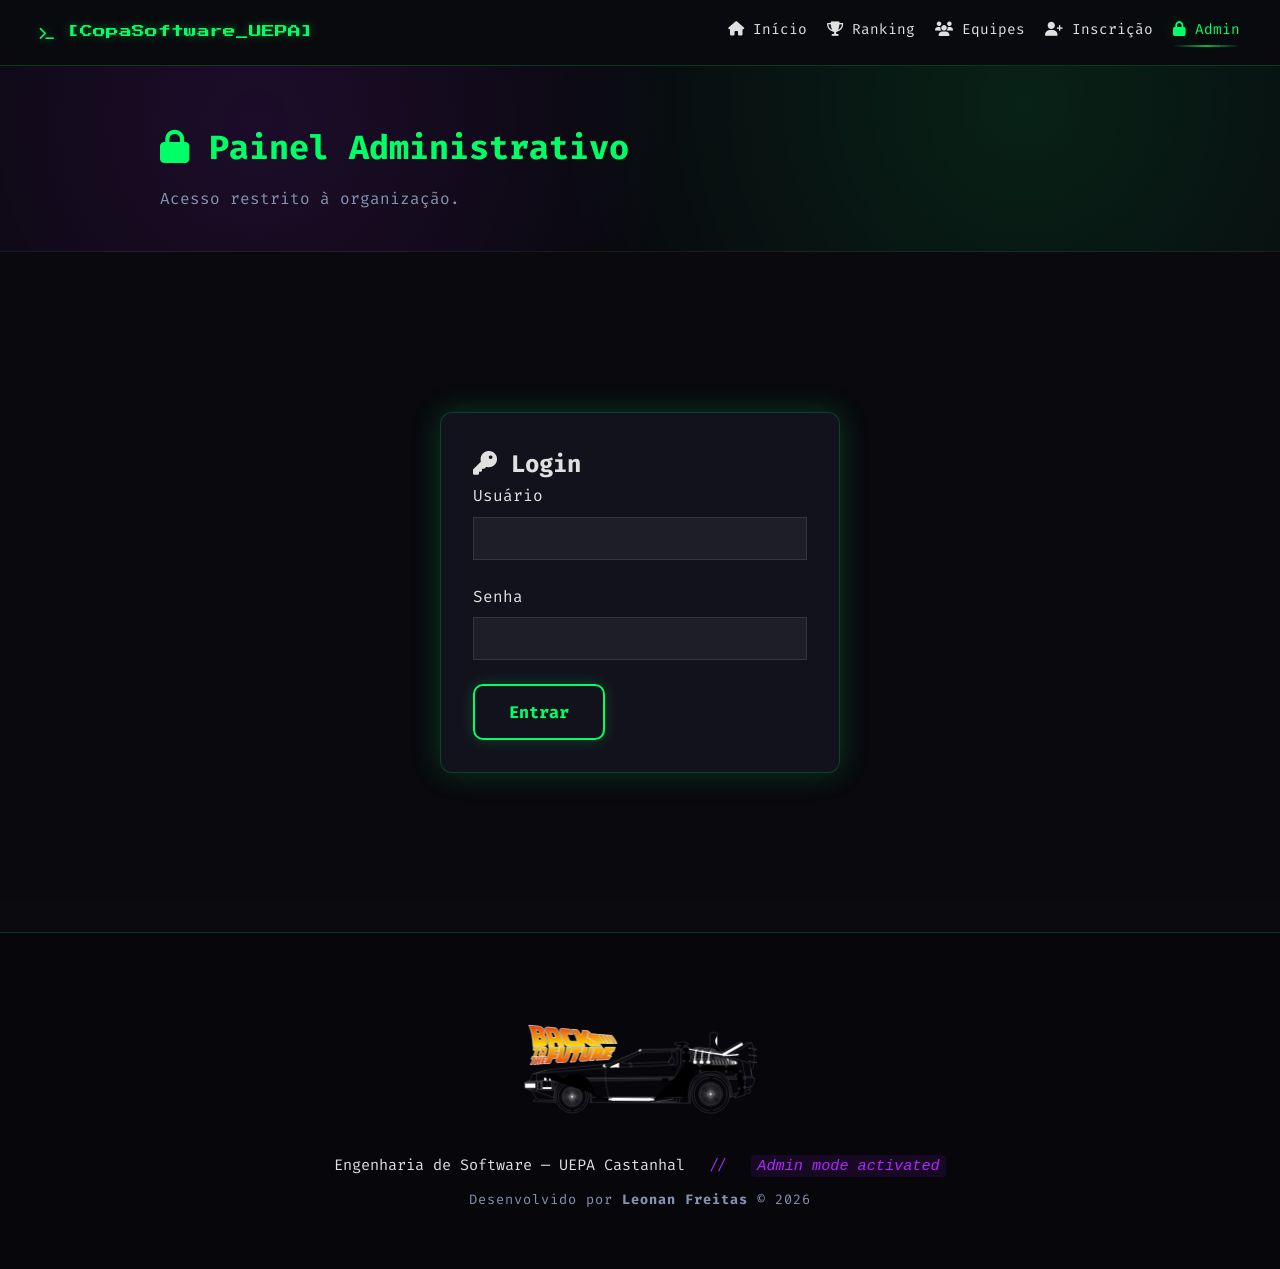
==== commit 5b27c11b: "fix: major visual corrections on checkin tab" ====
--- a/admin.html
+++ b/admin.html
@@ -269,7 +269,25 @@
             <div class="tab-content" id="tab-checkin">
                 <h2><i class="fa-solid fa-clipboard-check"></i> Check-in Presencial</h2>
 
-                <!-- Seção de ouvintes/ajudantes -->
+                <!-- Lista de check-ins já registrados -->
+                <h3><i class="fa-solid fa-list-ul"></i> Presenças registradas</h3>
+                <div id="checkinListLoader" class="rank-loader" style="display: none;">
+                    <p>Carregando...</p>
+                </div>
+                <div id="checkinListEmpty" class="table-empty" style="display: none;">
+                    Nenhum check-in realizado ainda.
+                </div>
+                <div id="checkinList" class="checkin-list"></div>
+
+                <!-- Lista de competidores pendentes (agrupada por time) -->
+                <h3><i class="fa-solid fa-user-clock"></i> Competidores ainda não confirmados</h3>
+                <div id="pendingCheckinLoader" class="rank-loader" style="display: none;">
+                    <p>Carregando...</p>
+                </div>
+                <div class="sub-tabs" id="pendingCheckinSubTabs"></div>
+                <div id="pendingCheckinList" class="checkin-pending-list"></div>
+
+                <!-- Adição manual (ouvinte/ajudante) -->
                 <div class="checkin-manual-section">
                     <h3><i class="fa-solid fa-user-plus"></i> Adicionar ouvinte / ajudante</h3>
                     <form id="checkinManualForm">
@@ -280,25 +298,7 @@
                     </form>
                     <div id="checkinManualResult" class="form-alert" style="display: none;"></div>
                 </div>
-
-                <!-- Lista de checkins (competidores + ouvintes) -->
-                <h3><i class="fa-solid fa-list-ul"></i> Presenças registradas</h3>
-                <div id="checkinListLoader" class="rank-loader" style="display: none;">
-                    <p>Carregando...</p>
-                </div>
-                <div id="checkinListEmpty" class="table-empty" style="display: none;">
-                    Nenhum check-in realizado ainda.
-                </div>
-                <div id="checkinList" class="checkin-list"></div>
-
-                <!-- Lista de competidores pendentes de check-in -->
-                <h3><i class="fa-solid fa-user-clock"></i> Competidores ainda não confirmados</h3>
-                <div id="pendingCheckinLoader" class="rank-loader" style="display: none;">
-                    <p>Carregando...</p>
-                </div>
-                <div id="pendingCheckinList" class="checkin-pending-list"></div>
-            </div>
-        </div>
+            </div>
     </main>
 
     <footer class="main-footer">
--- a/css/admin.css
+++ b/css/admin.css
@@ -1,5 +1,5 @@
 .page-admin .admin-container {
-    max-width: 1200px;
+    max-width: 60vw;
 }
 
 .admin-section {
@@ -20,8 +20,8 @@
 }
 
 .admin-tabs {
-    display: flex;
-    flex-wrap: wrap;
+    display: grid;
+    grid-template-columns: repeat(5, 1fr);
     gap: 10px;
     margin-bottom: 30px;
     border-bottom: 1px solid var(--border-color);
@@ -35,12 +35,14 @@
     background: transparent;
     border: 1px solid var(--border-color);
     color: var(--text-muted);
-    padding: 10px 20px;
+    padding: 10px 12px;
     font-family: 'Fira Code', monospace;
     cursor: pointer;
     transition: all 0.2s;
     border-radius: 6px;
-    flex: 1 1 auto;
+    text-align: center;
+    font-size: 0.85rem;
+    white-space: nowrap;
 }
 
 .tab-btn:hover {
@@ -374,9 +376,18 @@
     border-bottom: none;
 }
 
-@media (max-width: 768px) {
+@media (max-width: 1080px) {
+    .page-admin .admin-container {
+        max-width: none;
+    }
+
+    .form-group {
+        width: 100% !important;
+    }
+
     .admin-tabs {
         flex-direction: column;
+        grid-template-columns: 1fr;
     }
 
     .tab-btn {
@@ -527,6 +538,10 @@
     border: 1px solid var(--border-color);
 }
 
+#checkinManualResult {
+    margin-top: 15px;
+}
+
 .checkin-manual-section .form-group {
     margin-bottom: 15px;
 }
@@ -594,6 +609,14 @@
     align-items: center;
     padding: 8px 0;
     border-bottom: 1px dashed var(--border-color);
+    flex-wrap: wrap;
+    gap: 10px;
+}
+
+.checkin-pending-item span {
+    flex: 1;
+    word-break: break-word;
+    min-width: 0;
 }
 
 .checkin-pending-item:last-child {
@@ -603,4 +626,36 @@
 .checkin-pending-item button {
     padding: 4px 12px;
     font-size: 0.8rem;
+    flex-shrink: 0;
+}
+
+
+.checkin-list::-webkit-scrollbar,
+.checkin-pending-list::-webkit-scrollbar {
+    width: 8px;
+    height: 8px;
+}
+
+.checkin-list::-webkit-scrollbar-track,
+.checkin-pending-list::-webkit-scrollbar-track {
+    background: var(--bg-header);
+    border-radius: 4px;
+}
+
+.checkin-list::-webkit-scrollbar-thumb,
+.checkin-pending-list::-webkit-scrollbar-thumb {
+    background: var(--neon-purple);
+    border-radius: 4px;
+    box-shadow: 0 0 6px var(--neon-purple);
+}
+
+.checkin-list::-webkit-scrollbar-thumb:hover,
+.checkin-pending-list::-webkit-scrollbar-thumb:hover {
+    background: var(--neon-green);
+    box-shadow: 0 0 8px var(--neon-green);
+}
+
+.checkin-list,
+.checkin-pending-list {
+    scrollbar-color: var(--neon-purple) var(--bg-header);
 }
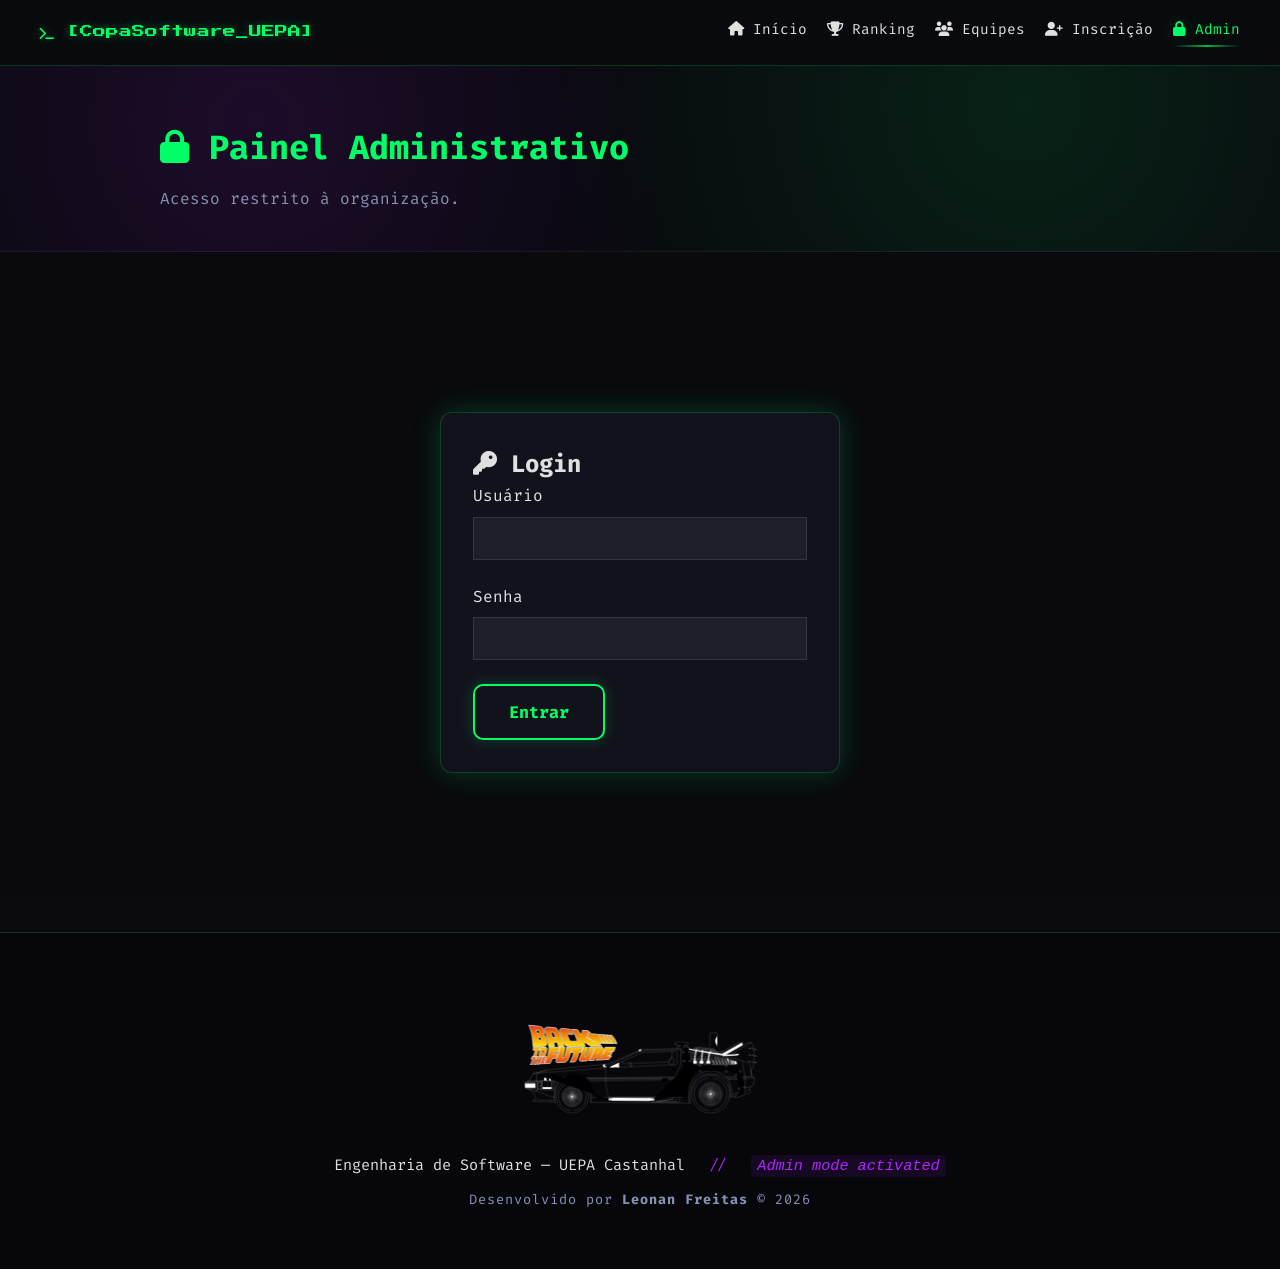
==== commit 89ffe93b: "feat: adicionada exportação de participantes presentes para csv" ====
--- a/admin.html
+++ b/admin.html
@@ -269,6 +269,12 @@
             <div class="tab-content" id="tab-checkin">
                 <h2><i class="fa-solid fa-clipboard-check"></i> Check-in Presencial</h2>
 
+                <div style="display: flex; justify-content: flex-end; margin-bottom: 15px;">
+                    <button id="downloadCheckinCsv" class="btn-ghost">
+                        <i class="fa-solid fa-download"></i> Baixar CSV
+                    </button>
+                </div>
+
                 <!-- Lista de check-ins já registrados -->
                 <h3><i class="fa-solid fa-list-ul"></i> Presenças registradas</h3>
                 <div id="checkinListLoader" class="rank-loader" style="display: none;">
--- a/css/admin.css
+++ b/css/admin.css
@@ -658,4 +658,8 @@
 .checkin-list,
 .checkin-pending-list {
     scrollbar-color: var(--neon-purple) var(--bg-header);
+}
+
+#downloadCheckinCsv {
+    padding: 8px 16px;
 }
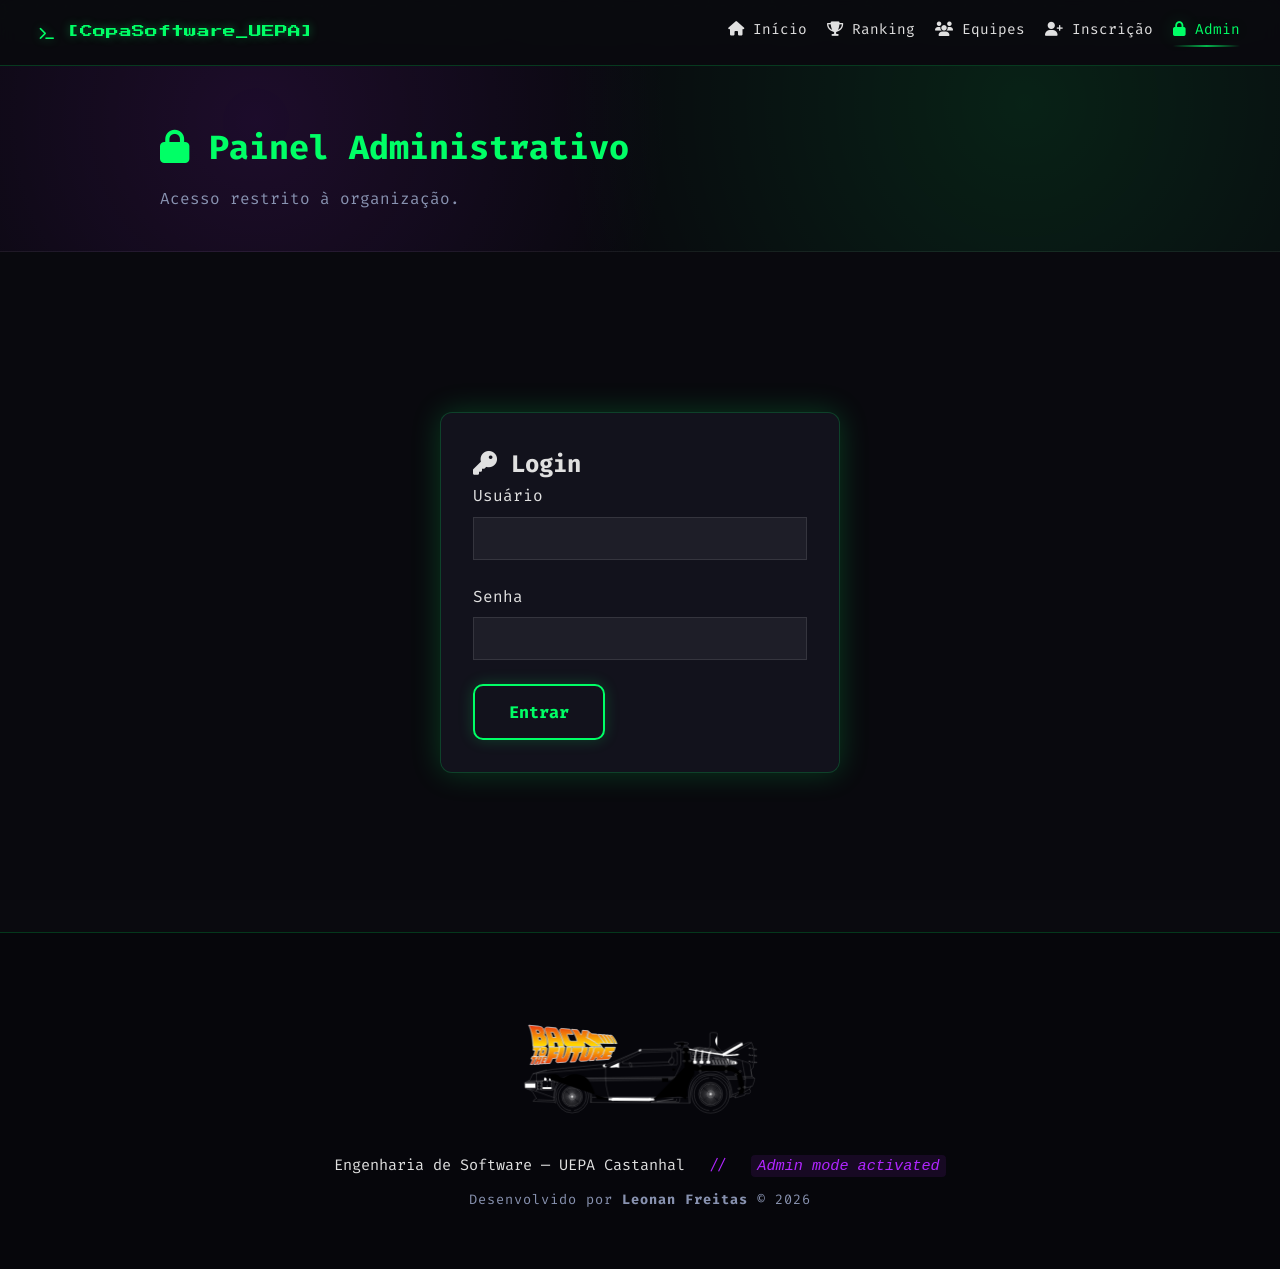
==== commit 66a8a5ad: "fix: remoçao de quiz do /admin" ====
--- a/admin.html
+++ b/admin.html
@@ -161,7 +161,6 @@
                             <div class="form-group">
                                 <label>Modalidade</label>
                                 <select id="quickModality">
-                                    <option value="quiz">Quiz</option>
                                     <option value="burnout">Burnout</option>
                                 </select>
                             </div>
